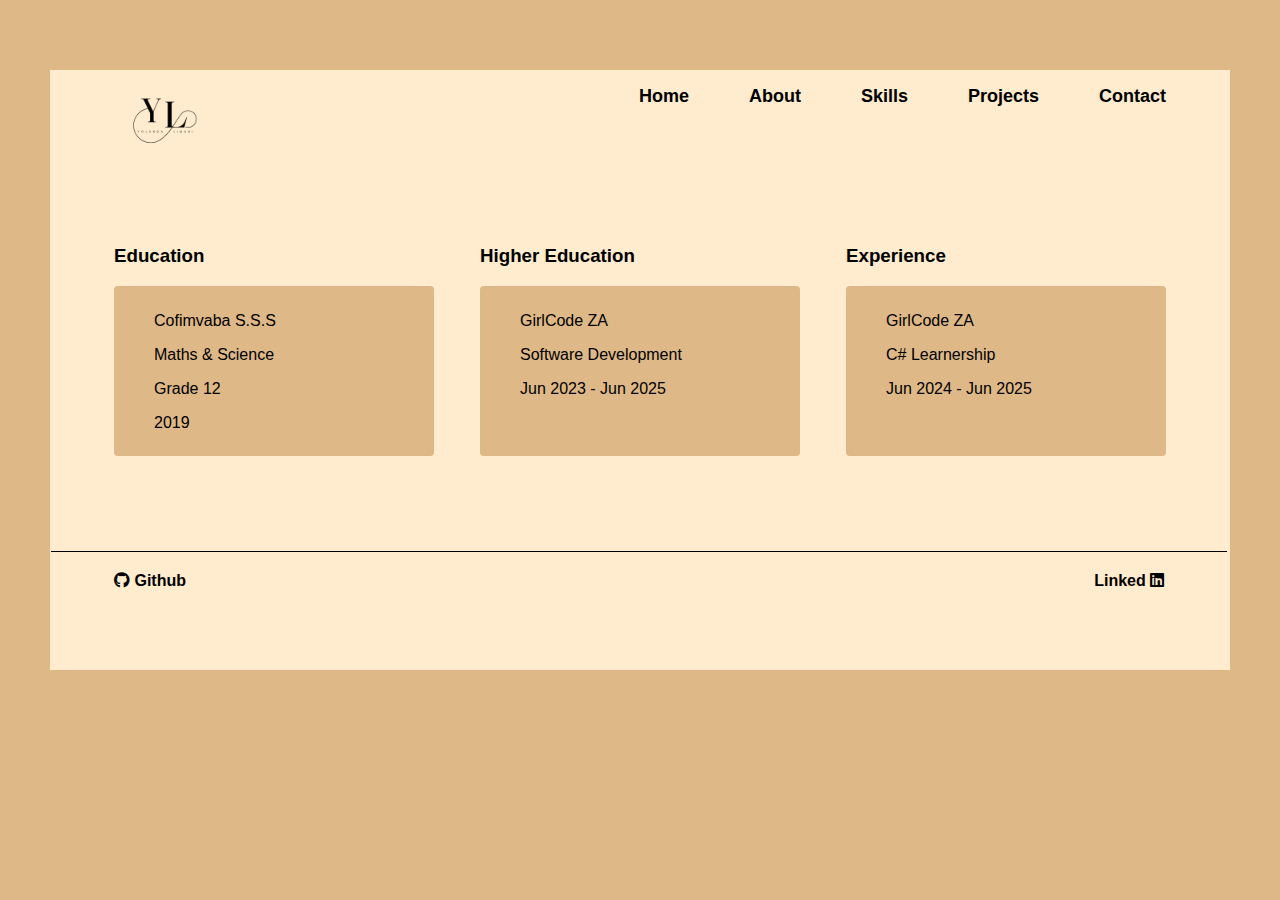
==== about.html @ 949ac5ad "skills" ====
<!DOCTYPE html>
<html lang="en">
<head>
    <meta charset="UTF-8">
    <meta name="viewport" content="width=device-width, initial-scale=1.0">
    <title>About</title>
    <link rel="stylesheet" href="style.css">
</head>
<body>
    <div class="container">
        <header>
            <div class="logo">
                <a href="index.html"><img src="assets/Pink and Black Modern Initials Logo Design (1).png" alt="logo"></a>
            </div>
            <nav>
                <ul>
                    <li><a href="index.html">Home</a></li>
                    <li><a href="about.html">About</a></li>
                    <li><a href="skills.html">Skills</a></li>
                    <li><a href="#">Projects</a></li>
                    <li><a href="#">Contact</a></li>
                </ul>
            </nav>
        </header>
        <main>
            <div class="wrap">
                <div class="about-info">
                <h3>Education</h3>
                    <div class="card">
                        <p>Cofimvaba S.S.S</p>
                        <p>Maths & Science</p>
                        <p>Grade 12</p>
                        <p>2019</p>
                    </div>
                </div>
                <div class="about-info">
                    <h3>Higher Education</h3>
                    <div class="card">
                        <p>GirlCode ZA</p>
                        <p>Software Development</p>
                        <p>Jun 2023 - Jun 2025</p>
                    </div>
                </div>
                <div class="about-info">
                    <h3>Experience</h3>
                    <div class="card">
                        <p>GirlCode ZA</p>
                        <p>C# Learnership</p>
                        <p>Jun 2024 - Jun 2025</p>
                    </div>
                </div>
        </main>
        <footer>
            <hr>
            <div class="socials">
                <a href="#"><i class="fa-brands fa-github"></i> Github</a>
                <a href="#">Linked <i class="fa-brands fa-linkedin"></i></a>
            </div>
        </footer>
    </div>
    <link rel="stylesheet" href="https://cdnjs.cloudflare.com/ajax/libs/font-awesome/6.0.0/css/all.min.css">
</body>
</html>
---- style.css ----
body{
    padding: 0;
    margin: 0;
    background-color: burlywood;
}

/* Conatiner*/
.container{
    margin: 50px;
    background-color: blanchedalmond;
    height: 600px;
    margin-top: 70px;
    color: black;
    padding: 0 5%;
    font-family: Arial, Helvetica, sans-serif;
    position: relative;
}

/* Header */
 header{
    display: flex;
    justify-content: space-between;
} 
.logo img{
    width: 100px;
    height: 100px;
}

nav ul{
    display: flex;
    gap: 60px;
}
nav ul li{
    list-style: none;
}

nav ul li a{
    text-decoration: none;
    color: black;
    font-size: 18px;
    font-weight:bold;
}
/* Main section */
.box{
    display: flex;
    justify-content: space-between;
    margin-top: 30px;
    align-items: center;
    margin-bottom: 100px;
}
.left-side{
    margin-top: 50px;
    width: 400px;
}
.left-side h3{
    margin-top: -20px;
    font-size: 22px;
}
.button a {
    text-decoration: none;
    color: white;
    background-color: black;
    padding: 10px 15px;
    font-size: 14px;
    border: 1px solid brown;
    border-radius: 4px;
    font-weight: bold;
}
.left-side .button{
    display: flex;
    justify-content: space-between;
    margin-top: 60px;
}
.right-side img{
    width: 450px;
}
footer{
    position: absolute;
    bottom: 10%;
    width: 89%;
}

footer hr{
    margin: 0 -6%;
    border: 0;
    border-top: 1px solid black;
}
.socials{
    display: flex;
    justify-content: space-between;
    padding: 20px 0;
}
.socials a{
    text-decoration: none;
    color: black;
    font-size: 16px;
    font-weight: 580;
}

.wrap{
    display: flex;
    justify-content: space-between;
}
.card{
    border: 0;
    background-color: burlywood;
    width: 300px;
    height: 150px;
    border-radius: 4px;
    padding: 10px;
    margin-bottom: 10px;
}
.card p{
    margin-left: 10%;
}
main{
    margin-top: 5%;
}
.skills-info img{
    height: 100px;
    width: 100px;
    object-fit: contain;
}
.skills-wrap{
    display: flex;
    gap: 150px;
}
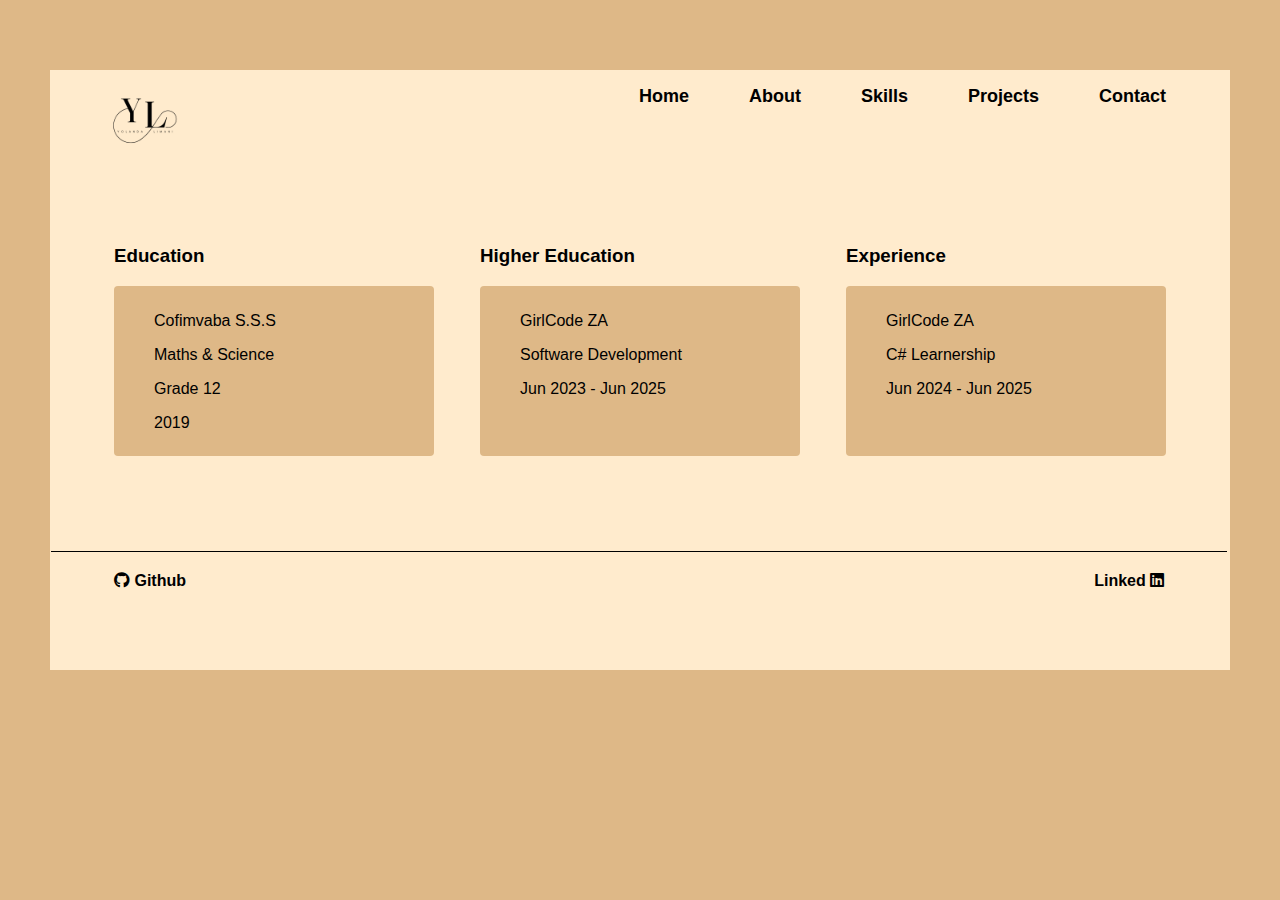
==== commit 1b6b0d4c: "projects" ====
--- a/about.html
+++ b/about.html
@@ -17,7 +17,7 @@
                     <li><a href="index.html">Home</a></li>
                     <li><a href="about.html">About</a></li>
                     <li><a href="skills.html">Skills</a></li>
-                    <li><a href="#">Projects</a></li>
+                    <li><a href="project.html">Projects</a></li>
                     <li><a href="#">Contact</a></li>
                 </ul>
             </nav>
--- a/style.css
+++ b/style.css
@@ -24,6 +24,7 @@
 .logo img{
     width: 100px;
     height: 100px;
+    margin-left: -20px;
 }
 
 nav ul{
@@ -124,4 +125,7 @@
 .skills-wrap{
     display: flex;
     gap: 150px;
+}
+.project-lists li{
+    padding: 5px;
 }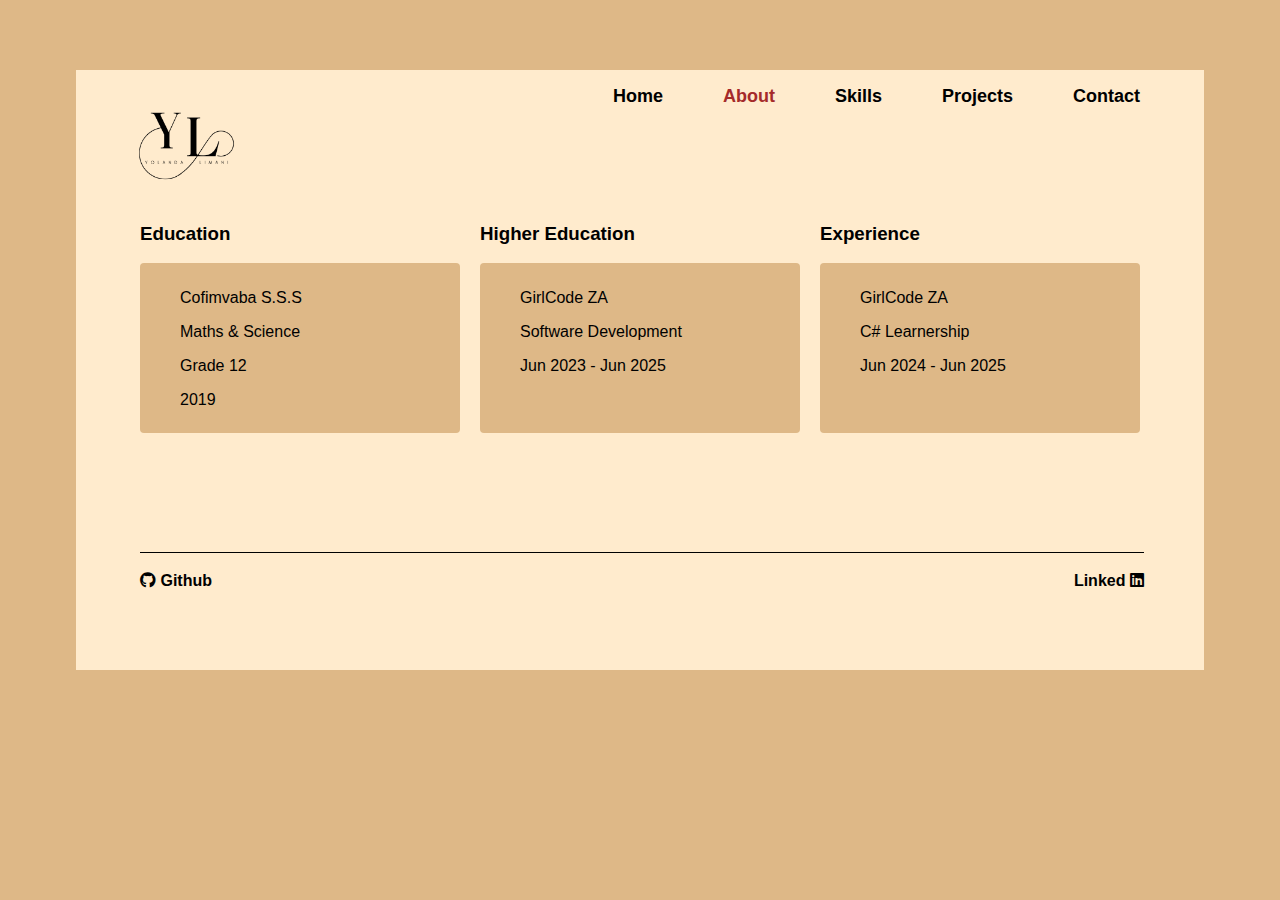
==== commit 5367de3b: "contacts with hover and active" ====
--- a/about.html
+++ b/about.html
@@ -5,6 +5,7 @@
     <meta name="viewport" content="width=device-width, initial-scale=1.0">
     <title>About</title>
     <link rel="stylesheet" href="style.css">
+    <link rel="stylesheet" href="https://cdnjs.cloudflare.com/ajax/libs/font-awesome/6.0.0/css/all.min.css">
 </head>
 <body>
     <div class="container">
@@ -15,10 +16,10 @@
             <nav>
                 <ul>
                     <li><a href="index.html">Home</a></li>
-                    <li><a href="about.html">About</a></li>
+                    <li><a href="about.html" class="active">About</a></li>
                     <li><a href="skills.html">Skills</a></li>
                     <li><a href="project.html">Projects</a></li>
-                    <li><a href="#">Contact</a></li>
+                    <li><a href="contact.html">Contact</a></li>
                 </ul>
             </nav>
         </header>
@@ -51,13 +52,12 @@
                 </div>
         </main>
         <footer>
-            <hr>
+            <!-- <hr> -->
             <div class="socials">
                 <a href="#"><i class="fa-brands fa-github"></i> Github</a>
                 <a href="#">Linked <i class="fa-brands fa-linkedin"></i></a>
             </div>
         </footer>
     </div>
-    <link rel="stylesheet" href="https://cdnjs.cloudflare.com/ajax/libs/font-awesome/6.0.0/css/all.min.css">
 </body>
 </html>--- a/style.css
+++ b/style.css
@@ -14,7 +14,15 @@
     padding: 0 5%;
     font-family: Arial, Helvetica, sans-serif;
     position: relative;
-}
+    max-width: 1000px;
+    margin-inline: auto;
+}
+/* @media (min-width: 1200px) { 
+    .container {
+        max-width: 1000px;
+        margin-inline: auto;
+    }
+} */
 
 /* Header */
  header{
@@ -22,9 +30,9 @@
     justify-content: space-between;
 } 
 .logo img{
-    width: 100px;
-    height: 100px;
-    margin-left: -20px;
+    width: 150px;
+    height: 150px;
+    margin-left: -30px;
 }
 
 nav ul{
@@ -41,21 +49,28 @@
     font-size: 18px;
     font-weight:bold;
 }
+nav .active{
+    color: brown;
+}
+nav ul li a:hover{
+    color: burlywood;
+}
 /* Main section */
 .box{
     display: flex;
     justify-content: space-between;
     margin-top: 30px;
     align-items: center;
-    margin-bottom: 100px;
+    /*margin-bottom: 100px;*/
+    margin-top: -10px;
 }
 .left-side{
-    margin-top: 50px;
+   
     width: 400px;
 }
 .left-side h3{
     margin-top: -20px;
-    font-size: 22px;
+    font-size: 24px;
 }
 .button a {
     text-decoration: none;
@@ -63,10 +78,15 @@
     background-color: black;
     padding: 10px 15px;
     font-size: 14px;
-    border: 1px solid brown;
+    border: 1px solid burlywood;
     border-radius: 4px;
     font-weight: bold;
 }
+.button a:hover{
+    color:black;
+    background-color: white;
+}
+
 .left-side .button{
     display: flex;
     justify-content: space-between;
@@ -80,7 +100,16 @@
     bottom: 10%;
     width: 89%;
 }
-
+footer::before {
+    content: "";
+    display: block;
+    width: 100%; /* Full width of the parent element */
+    height: 1px; /* Line height */
+    background-color: black; /* Line color */
+    position: absolute;
+    top: 0; /* Position at the top of the footer */
+    left: 0;
+}
 footer hr{
     margin: 0 -6%;
     border: 0;
@@ -114,9 +143,9 @@
 .card p{
     margin-left: 10%;
 }
-main{
-    margin-top: 5%;
-}
+ main{
+    margin-top: -20px;
+} 
 .skills-info img{
     height: 100px;
     width: 100px;
@@ -128,4 +157,76 @@
 }
 .project-lists li{
     padding: 5px;
-}+}
+.contacts{
+   display: flex;
+   gap: 5px;
+}
+
+.weather-container {
+    background: #a8e063;
+    color: white;
+    padding: 20px;
+    border-radius: 10px;
+    text-align: center;
+    box-shadow: 0px 0px 15px rgba(0, 0, 0, 0.1);
+    width: 280px;
+}
+
+.weather-main {
+    margin: 15px 0;
+    font-size: 48px;
+    display: flex;
+    align-items: center;
+    justify-content: center;
+}
+
+#weather-icon {
+    margin-right: 10px;
+}
+
+.weather-details {
+    display: flex;
+    justify-content: space-around;
+    margin-top: 20px;
+}
+.weather-details :first-child{
+    display: flex;
+    align-items: center;
+    justify-content: flex-end;
+    flex-direction: column;
+}
+
+
+.detail {
+    text-align: center;
+}
+.detail :first-child{
+    margin-bottom: 15px;
+}
+
+.detail i {
+    font-size: 24px;
+    margin-bottom: 5px;
+    display: block;
+}
+
+.data {
+    display: block;
+    font-size: 18px;
+    margin-bottom: 3px;
+    font-weight: bold;
+}
+.data :nth-child(1){
+    margin-top: 10px;
+}
+.contacts i, .contacts a{
+    margin-top: 17px;
+}
+.contacts p{
+    width: 140px;
+}
+.contacts a{
+    text-decoration: none;
+    color: black;
+}
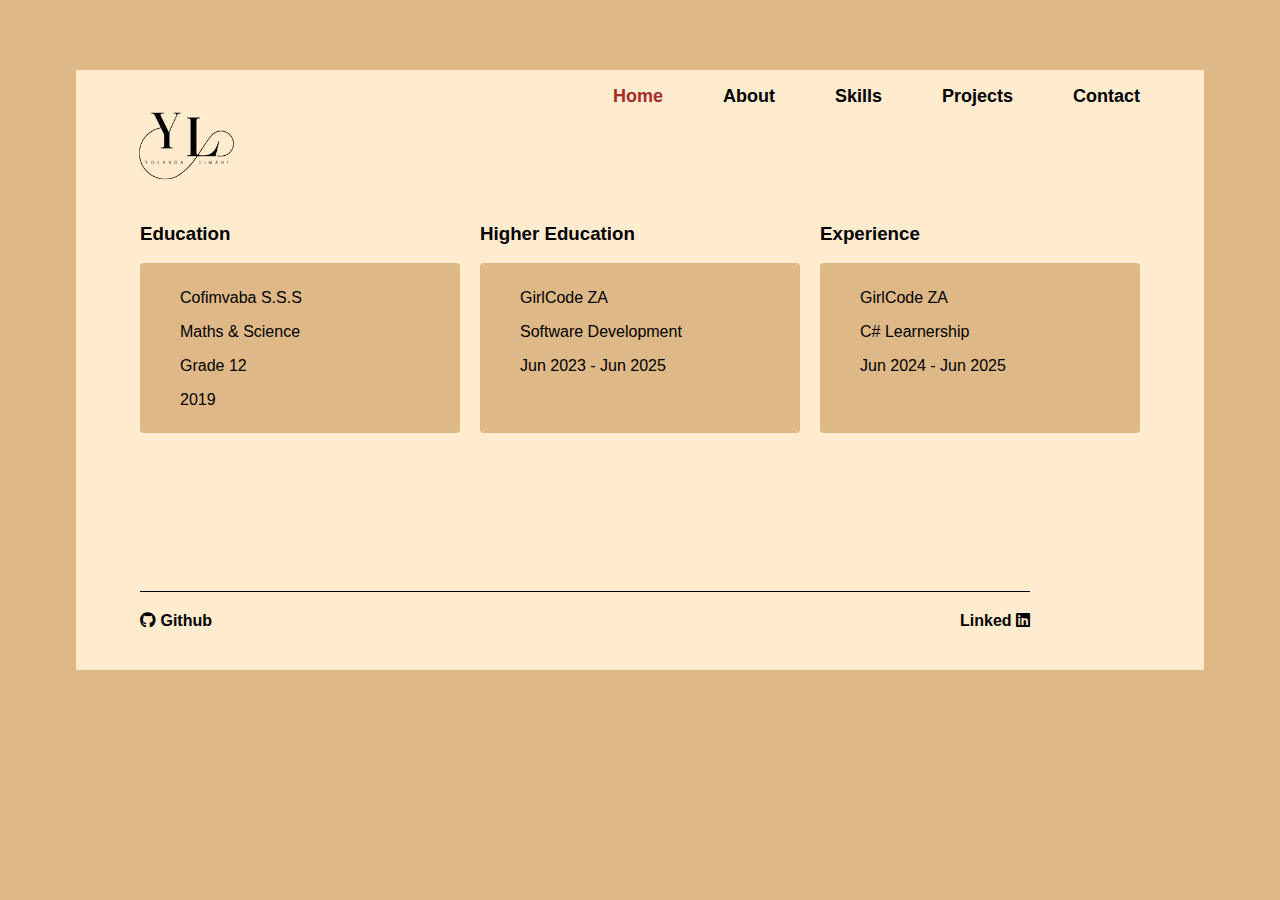
==== commit 302ce7d4: "responsiveness" ====
--- a/about.html
+++ b/about.html
@@ -13,15 +13,20 @@
             <div class="logo">
                 <a href="index.html"><img src="assets/Pink and Black Modern Initials Logo Design (1).png" alt="logo"></a>
             </div>
-            <nav>
-                <ul>
-                    <li><a href="index.html">Home</a></li>
-                    <li><a href="about.html" class="active">About</a></li>
-                    <li><a href="skills.html">Skills</a></li>
-                    <li><a href="project.html">Projects</a></li>
-                    <li><a href="contact.html">Contact</a></li>
-                </ul>
-            </nav>
+            <button class="nav-toggle">
+                <i class="fa fa-bars"></i>
+            </button>
+            <div class="nav-menu">
+                <nav>
+                    <ul>
+                        <li><a href="index.html" class="active">Home</a></li>
+                        <li><a href="about.html">About</a></li>
+                        <li><a href="skills.html">Skills</a></li>
+                        <li><a href="project.html">Projects</a></li>
+                        <li><a href="contact.html">Contact</a></li>
+                    </ul>
+                </nav>
+            </div>
         </header>
         <main>
             <div class="wrap">
@@ -54,10 +59,11 @@
         <footer>
             <!-- <hr> -->
             <div class="socials">
-                <a href="#"><i class="fa-brands fa-github"></i> Github</a>
-                <a href="#">Linked <i class="fa-brands fa-linkedin"></i></a>
+                <a href="https://github.com/Yolandalimani"><i class="fa-brands fa-github"></i> Github</a>
+                <a href="https://www.linkedin.com/in/yolanda-limani-439bb4231/">Linked <i class="fa-brands fa-linkedin"></i></a>
             </div>
         </footer>
     </div>
+    <script src="assets/js/nav-toggle.js"></script>
 </body>
 </html>--- a/style.css
+++ b/style.css
@@ -2,6 +2,9 @@
     padding: 0;
     margin: 0;
     background-color: burlywood;
+    display: flex;
+    width: 100%;
+    min-height: 100vh
 }
 
 /* Conatiner*/
@@ -16,13 +19,17 @@
     position: relative;
     max-width: 1000px;
     margin-inline: auto;
-}
-/* @media (min-width: 1200px) { 
+    flex: 1;
+    display: flex;
+    flex-direction: column;
+}
+@media (max-width: 1024px) { 
     .container {
-        max-width: 1000px;
-        margin-inline: auto;
-    }
-} */
+        min-height: 100vh;
+        margin-block: 0;
+        height: 100%;
+    }
+}
 
 /* Header */
  header{
@@ -39,6 +46,11 @@
     display: flex;
     gap: 60px;
 }
+@media (max-width: 1024px) { 
+    .nav-menu nav ul {
+        flex-direction: column;
+    }
+}
 nav ul li{
     list-style: none;
 }
@@ -55,6 +67,47 @@
 nav ul li a:hover{
     color: burlywood;
 }
+.nav-menu {
+    display: flex;
+}
+.nav-toggle{
+    display: none;
+}
+
+/* Responsive styles */
+@media (max-width: 1024px) {
+    .nav-menu {
+        display: none;
+        flex-direction: column;
+        position: absolute;
+        top: 70px; /* Adjust based on header height */
+        right: 20px;
+        background-color: #fff;
+        box-shadow: 0px 4px 8px rgba(0, 0, 0, 0.1);
+        padding: 10px;
+    }
+
+    .nav-menu.active {
+        display: block;
+        width: 100%;
+        position: absolute;
+        top: 105px;
+        margin: 0 -20px 0 0;
+    }
+
+    .nav-toggle {
+        display: block;
+        background: none;
+        border: none;
+        font-size: 24px;
+        cursor: pointer;
+    }
+
+    .nav-toggle i {
+        color: #333;
+    }
+}
+
 /* Main section */
 .box{
     display: flex;
@@ -64,9 +117,20 @@
     /*margin-bottom: 100px;*/
     margin-top: -10px;
 }
+@media (max-width: 1024px) { 
+    .box {
+        margin-top: -20px;
+        flex-direction: column;
+        row-gap: 1em;
+    }
+}
 .left-side{
-   
     width: 400px;
+}
+@media (max-width: 460px) { 
+    .left-side {
+        width: 100%;
+    }
 }
 .left-side h3{
     margin-top: -20px;
@@ -96,9 +160,8 @@
     width: 450px;
 }
 footer{
-    position: absolute;
-    bottom: 10%;
     width: 89%;
+    padding: 20px 0;
 }
 footer::before {
     content: "";
@@ -106,9 +169,6 @@
     width: 100%; /* Full width of the parent element */
     height: 1px; /* Line height */
     background-color: black; /* Line color */
-    position: absolute;
-    top: 0; /* Position at the top of the footer */
-    left: 0;
 }
 footer hr{
     margin: 0 -6%;
@@ -130,6 +190,13 @@
 .wrap{
     display: flex;
     justify-content: space-between;
+    flex-wrap: wrap;
+}
+@media (max-width: 720px) { 
+    .wrap {
+        width: 300px;
+        margin-inline: auto;
+    }
 }
 .card{
     border: 0;
@@ -140,12 +207,25 @@
     padding: 10px;
     margin-bottom: 10px;
 }
+@media (max-width: 400px) { 
+    .card {
+        width: 280px;
+    }
+}
+
 .card p{
     margin-left: 10%;
 }
  main{
     margin-top: -20px;
+    flex: 1;
 } 
+@media (max-width: 1024px) { 
+    .skills-info {
+        max-width: 200px;
+        margin: 0 auto;
+    }
+}
 .skills-info img{
     height: 100px;
     width: 100px;
@@ -154,6 +234,12 @@
 .skills-wrap{
     display: flex;
     gap: 150px;
+}
+@media (max-width: 1024px) { 
+    .skills-wrap {
+        flex-direction: column;
+        gap: 0;
+    }
 }
 .project-lists li{
     padding: 5px;
@@ -230,3 +316,51 @@
     text-decoration: none;
     color: black;
 }
+.hire-wrap{
+    display: flex;
+    justify-content: space-between;
+}
+@media (max-width: 1024px) { 
+    .hire-wrap {
+        flex-direction: column;
+    }
+}
+.hireMe-form{
+    display: flex;
+}
+@media (max-width: 1024px) { 
+    .hireMe-form {
+        flex-direction: column;
+    }
+    .hireMe-form .button{
+        margin-top: 10px;
+        flex-direction: row;
+        justify-content: flex-start;
+    }
+}
+.form-wrap{
+    display: flex;
+    flex-direction: column;
+    gap: 10px;
+    margin-right: 30px;
+}
+@media (max-width: 1024px) { 
+    .form-wrap {
+        margin: 0;
+    }
+}
+form input{
+    width: 300px;
+    height: 35px;
+    border: 1px solid black;;
+    border-radius: 4px;
+    
+}
+textarea{
+    height: 150px;
+}
+form .button{
+    display: flex;
+    flex-direction: column;
+    justify-content: flex-end;
+}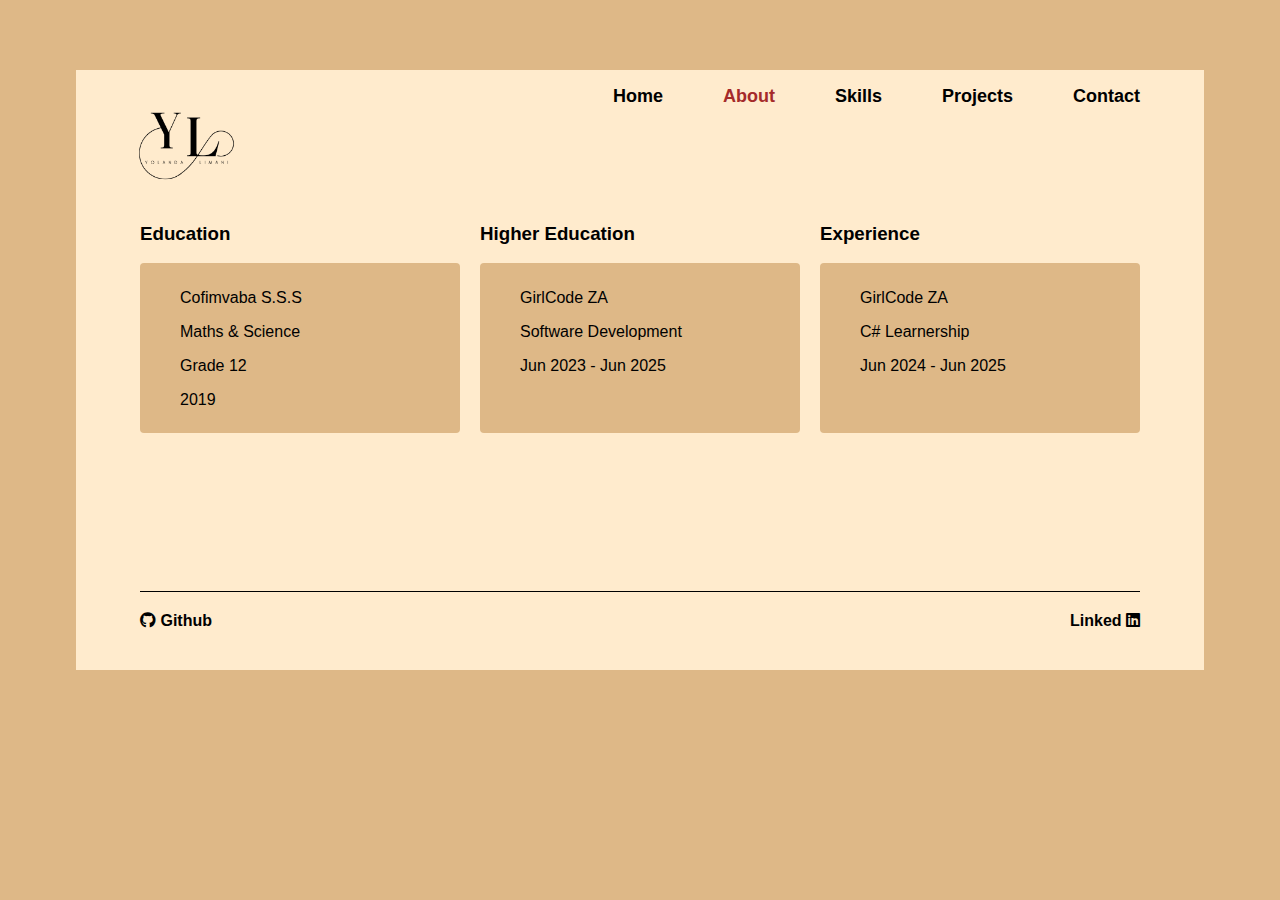
==== commit 23e42f7b: "buttons" ====
--- a/about.html
+++ b/about.html
@@ -19,8 +19,8 @@
             <div class="nav-menu">
                 <nav>
                     <ul>
-                        <li><a href="index.html" class="active">Home</a></li>
-                        <li><a href="about.html">About</a></li>
+                        <li><a href="index.html">Home</a></li>
+                        <li><a href="about.html" class="active">About</a></li>
                         <li><a href="skills.html">Skills</a></li>
                         <li><a href="project.html">Projects</a></li>
                         <li><a href="contact.html">Contact</a></li>
--- a/style.css
+++ b/style.css
@@ -136,7 +136,8 @@
     margin-top: -20px;
     font-size: 24px;
 }
-.button a {
+/*.button{
+    
     text-decoration: none;
     color: white;
     background-color: black;
@@ -146,9 +147,32 @@
     border-radius: 4px;
     font-weight: bold;
 }
-.button a:hover{
+.button a{
+    text-decoration: none;
+    color: white;
+}
+.button:hover{
     color:black;
     background-color: white;
+    cursor: pointer;
+}*/
+.button button, .button a{
+    text-decoration: none;
+    color: white;
+    background-color: black;
+    padding: 10px 15px;
+    border: 1px solid burlywood;
+    border-radius: 4px;
+}
+/*@@ -146,9 +146,10 @@ nav ul li a:hover{
+    border-radius: 4px;
+    font-weight: bold;
+    
+}*/
+.button button:hover, .button a:hover{
+    color:black;
+    background-color: white;
+    cursor: pointer;
 }
 
 .left-side .button{
@@ -160,7 +184,7 @@
     width: 450px;
 }
 footer{
-    width: 89%;
+    width: 100%;
     padding: 20px 0;
 }
 footer::before {
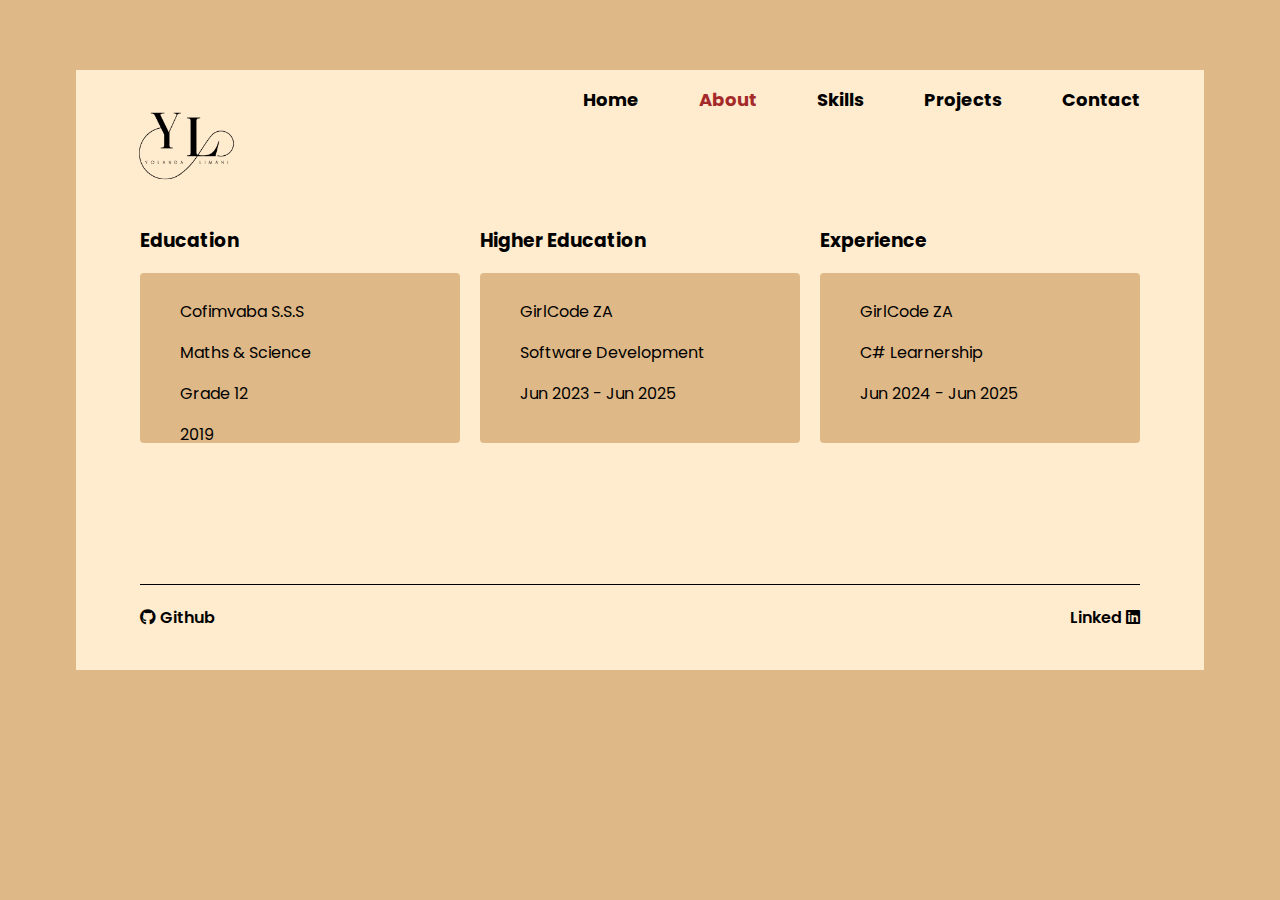
==== commit 2cac7b11: "google api fonts" ====
--- a/about.html
+++ b/about.html
@@ -6,12 +6,15 @@
     <title>About</title>
     <link rel="stylesheet" href="style.css">
     <link rel="stylesheet" href="https://cdnjs.cloudflare.com/ajax/libs/font-awesome/6.0.0/css/all.min.css">
+    <link rel="preconnect" href="https://fonts.googleapis.com">
+    <link rel="preconnect" href="https://fonts.gstatic.com" crossorigin>
+    <link href="https://fonts.googleapis.com/css2?family=Poppins:ital,wght@0,100;0,200;0,300;0,400;0,500;0,600;0,700;0,800;0,900;1,100;1,200;1,300;1,400;1,500;1,600;1,700;1,800;1,900&display=swap" rel="stylesheet">
 </head>
 <body>
     <div class="container">
         <header>
             <div class="logo">
-                <a href="index.html"><img src="assets/Pink and Black Modern Initials Logo Design (1).png" alt="logo"></a>
+                <a href="index.html"><img src="assets/Pink and Black Modern Initials Logo Design.png" alt="logo"></a>
             </div>
             <button class="nav-toggle">
                 <i class="fa fa-bars"></i>
@@ -55,6 +58,7 @@
                         <p>Jun 2024 - Jun 2025</p>
                     </div>
                 </div>
+            </div>
         </main>
         <footer>
             <!-- <hr> -->
--- a/style.css
+++ b/style.css
@@ -15,13 +15,15 @@
     margin-top: 70px;
     color: black;
     padding: 0 5%;
-    font-family: Arial, Helvetica, sans-serif;
     position: relative;
     max-width: 1000px;
     margin-inline: auto;
     flex: 1;
     display: flex;
     flex-direction: column;
+    font-family: "Poppins", sans-serif;
+    font-weight: 400;
+    font-style: normal;
 }
 @media (max-width: 1024px) { 
     .container {
